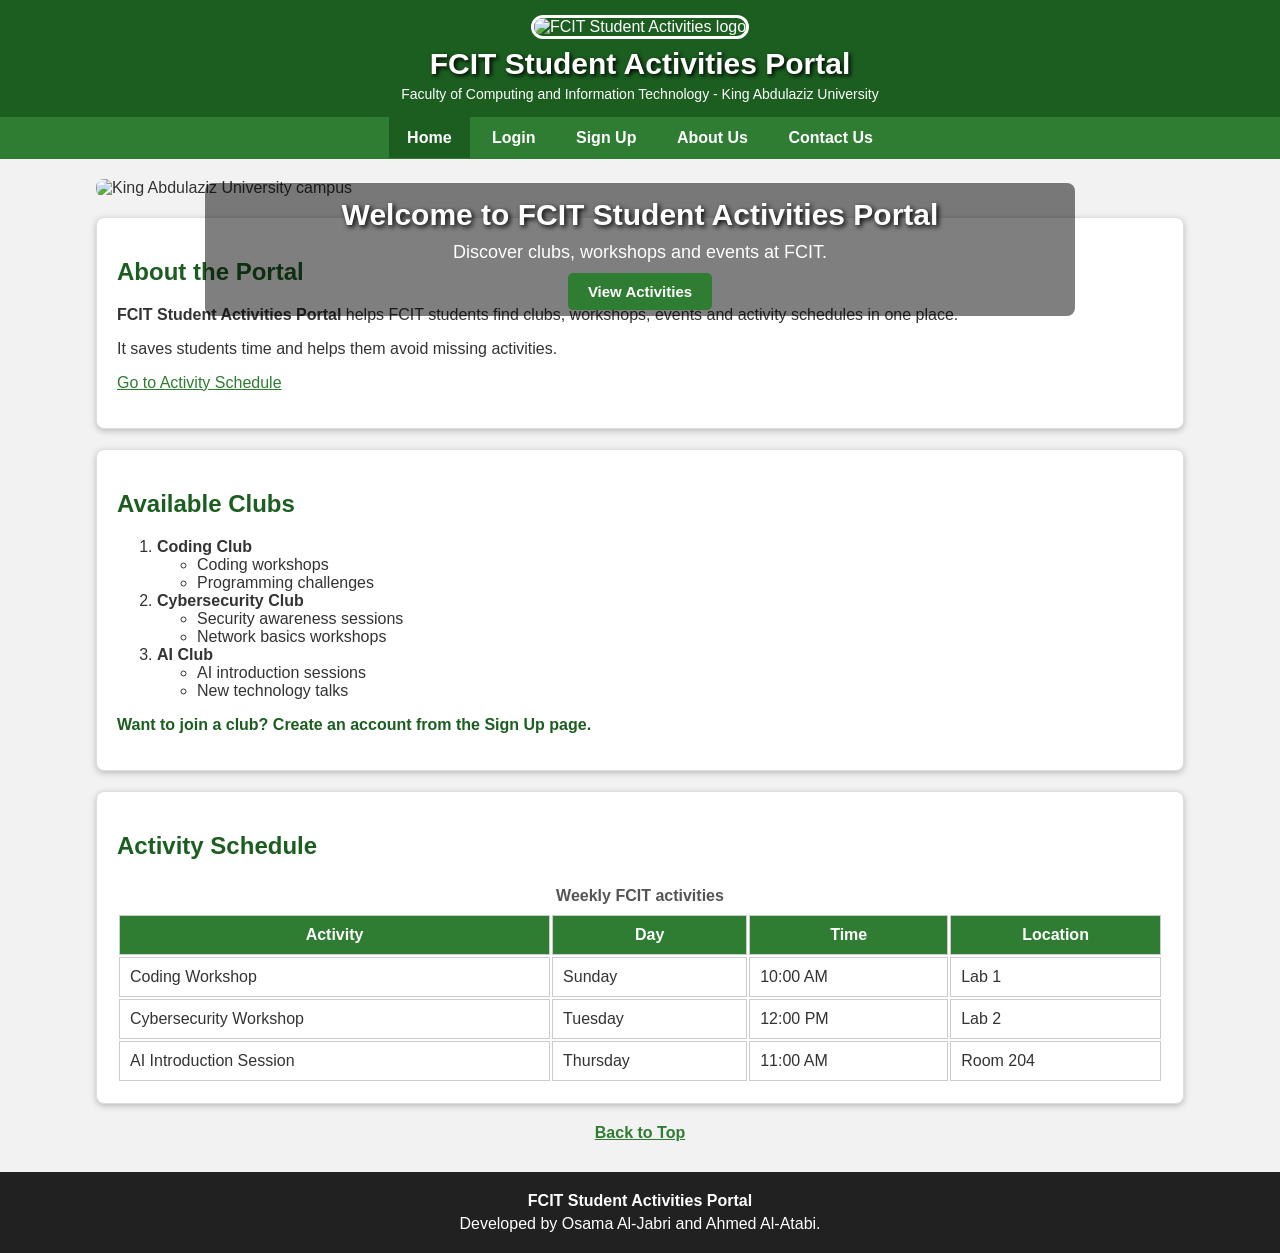
==== index.html @ f719cd3a "Add files via upload" ====
<!DOCTYPE html>

<html lang="en">
<head>
<meta charset="utf-8"/>
<title>FCIT Activities - Home</title>
<!-- External CSS file -->
<link href="style.css" rel="stylesheet"/>


</head>
<body>
<!-- ===== Header with project logo ===== -->
<header class="site-header" id="top">
<!-- Image map: clicking the logo goes to the About Us page -->
<img alt="FCIT Student Activities logo" class="logo" height="120" src="images/fcit.jpg" usemap="#logomap" width="120"/>
<map name="logomap">
<area alt="About Us" coords="0,0,120,120" href="about.html" shape="rect"/>
</map>
<h1>FCIT Student Activities Portal</h1>
<p>Faculty of Computing and Information Technology - King Abdulaziz University</p>
</header>
<!-- ===== Navigation menu ===== -->
<nav class="main-nav">
<a class="active" href="index.html">Home</a>
<a href="login.html">Login</a>
<a href="signup.html">Sign Up</a>
<a href="about.html">About Us</a>
<a href="contact.html">Contact Us</a></nav>
<div class="container">
<!-- ===== Hero section: fixed campus image + text layer ===== -->
<section class="hero">
<img alt="King Abdulaziz University campus" class="hero-image" src="images/campus.jpg"/>
<div class="hero-text">
<h2>Welcome to FCIT Student Activities Portal</h2>
<p>Discover clubs, workshops and events at FCIT.</p>
<a class="button" href="#schedule">View Activities</a>
</div>
</section>
<!-- ===== Short project idea and benefit required on Home page ===== -->
<article class="box">
<h2>About the Portal</h2>
<p>
<strong>FCIT Student Activities Portal</strong> helps FCIT students find clubs,
                workshops, events and activity schedules in one place.
            </p>
<p>It saves students time and helps them avoid missing activities.</p>
<p><a href="#schedule">Go to Activity Schedule</a></p>
</article>
<!-- ===== Available clubs (ordered list with nested lists) ===== -->
<section class="box">
<h2>Available Clubs</h2>
<ol>
<li><strong>Coding Club</strong>
<ul>
<li>Coding workshops</li>
<li>Programming challenges</li>
</ul>
</li>
<li><strong>Cybersecurity Club</strong>
<ul>
<li>Security awareness sessions</li>
<li>Network basics workshops</li>
</ul>
</li>
<li><strong>AI Club</strong>
<ul>
<li>AI introduction sessions</li>
<li>New technology talks</li>
</ul>
</li>
</ol>
<!-- Inline CSS example -->
<p style="color: #1b5e20; font-weight: bold;">Want to join a club? Create an account from the Sign Up page.</p>
</section>
<!-- ===== Activity schedule table ===== -->
<section class="box" id="schedule">
<h2>Activity Schedule</h2>
<table>
<caption>Weekly FCIT activities</caption>
<thead>
<tr>
<th>Activity</th>
<th>Day</th>
<th>Time</th>
<th>Location</th>
</tr>
</thead>
<tbody>
<tr>
<td>Coding Workshop</td>
<td>Sunday</td>
<td>10:00 AM</td>
<td>Lab 1</td>
</tr>
<tr>
<td>Cybersecurity Workshop</td>
<td>Tuesday</td>
<td>12:00 PM</td>
<td>Lab 2</td>
</tr>
<tr>
<td>AI Introduction Session</td>
<td>Thursday</td>
<td>11:00 AM</td>
<td>Room 204</td>
</tr>
</tbody>
</table>
</section>
<!-- Internal link back to the top of the page -->
<p class="back-top"><a href="#top">Back to Top</a></p>
</div>
<!-- ===== Footer ===== -->
<footer class="site-footer"><p><strong>FCIT Student Activities Portal</strong></p><p>Developed by Osama Al-Jabri and Ahmed Al-Atabi.</p></footer>
</body>
</html>
---- style.css ----
/* =========================================
   FCIT Student Activities Portal - style.css
   External CSS file used by all pages
   ========================================= */

/* ----- General page style ----- */
body {
    margin: 0;
    font-family: Arial, sans-serif;
    font-size: 16px;
    background-color: #f2f2f2;   /* light gray page background */
    color: #333333;
}

h2 {
    color: #1b5e20;              /* dark green headings */
}

h3 {
    color: #2e7d32;              /* green sub-headings */
}

a {
    color: #2e7d32;
}

a:hover {
    color: #1b5e20;
}

/* ----- Header ----- */
.site-header {
    background-color: #1b5e20;   /* dark green */
    color: white;
    text-align: center;
    padding: 15px;
}

.site-header h1 {
    margin: 8px 0 5px 0;
    font-size: 30px;
    text-shadow: 2px 2px 4px #000000;
}

.site-header p {
    margin: 0;
    font-size: 14px;
}

.logo {
    border: 3px solid white;
    border-radius: 12px;
}

/* ----- Navigation menu ----- */
.main-nav {
    background-color: #2e7d32;   /* green */
    text-align: center;
    padding: 12px 0;
}

.main-nav a {
    color: white;
    text-decoration: none;
    font-weight: bold;
    padding: 12px 18px;
}

/* :hover changes the link background when the mouse is over it */
.main-nav a:hover {
    background-color: #1b5e20;
    color: white;
}

/* The link of the current page */
.main-nav a.active {
    background-color: #1b5e20;
}

/* ----- Page content area ----- */
.container {
    width: 85%;
    margin: 20px auto;
}

/* Reusable white content box */
.box {
    background-color: white;
    border: 1px solid #dddddd;
    border-radius: 8px;
    box-shadow: 0px 2px 6px #bbbbbb;
    padding: 20px;
    margin-bottom: 20px;
}

/* ----- Buttons (reusable class) ----- */
.button {
    background-color: #2e7d32;
    color: white;
    border: none;
    border-radius: 5px;
    padding: 10px 20px;
    font-size: 15px;
    font-weight: bold;
    text-decoration: none;
}

.button:hover {
    background-color: #1b5e20;
    color: white;
}

.gray-button {
    background-color: #757575;
}

.gray-button:hover {
    background-color: #555555;
}

/* ----- Hero section (uses position and z-index) ----- */
.hero {
    position: relative;          /* the text box is placed inside this area */
    margin-bottom: 20px;
}

.hero-image {
    position: relative;
    z-index: 1;                  /* image is the bottom layer */
    width: 100%;
    display: block;
    border-radius: 8px;
}

.hero-text {
    position: absolute;          /* placed on top of the image */
    z-index: 2;                  /* text box is the top layer */
    top: 20%;
    left: 10%;
    width: 80%;
    padding: 15px 0;
    text-align: center;
    color: white;
    background-color: rgba(0, 0, 0, 0.5);   /* half transparent black */
    border-radius: 8px;
}

.hero-text h2 {
    color: white;
    font-size: 30px;
    margin: 0 0 10px 0;
    text-shadow: 2px 2px 5px #000000;
}

.hero-text p {
    font-size: 18px;
    margin: 0 0 20px 0;
}

/* ----- Tables ----- */
table {
    width: 100%;
}

caption {
    font-weight: bold;
    padding: 8px;
    color: #555555;
}

th {
    background-color: #2e7d32;   /* green table header */
    color: white;                /* white header text */
    border: 1px solid #cccccc;
    padding: 10px;
}

td {
    border: 1px solid #cccccc;   /* thin borders */
    padding: 10px;
}

/* ----- Forms ----- */
.form-box {
    width: 380px;
    margin: 30px auto;
}

.wide-box {
    width: 480px;
}

label {
    font-weight: bold;
}

.label-text {
    font-weight: bold;
    margin-bottom: 5px;
}

/* Reusable class for text boxes, select and textarea */
.field {
    width: 90%;
    padding: 8px;
    margin-top: 5px;
    margin-bottom: 15px;
    border: 1px solid #bbbbbb;
    border-radius: 4px;
    font-family: Arial, sans-serif;
    font-size: 14px;
}

/* :focus changes the border when the user clicks inside the field */
.field:focus {
    border: 2px solid #2e7d32;
}

.hint {
    height: 20px;                /* fixed height so the buttons do not move */
    color: #2e7d32;
    font-style: italic;
    font-size: 14px;
}

/* ----- Other small classes ----- */
.rounded-image {
    border-radius: 8px;
    margin-bottom: 10px;
}

.back-top {
    text-align: center;
    font-weight: bold;
}


/* ----- Contact Us ----- */
.contact-section {
    width: 85%;
    margin: 20px auto;
    text-align: center;
}

.contact-section p {
    margin: 8px 0;
}

/* ----- Footer ----- */
.site-footer {
    background-color: #212121;   /* dark footer */
    color: white;
    text-align: center;
    padding: 15px;
    margin-top: 30px;
}

.site-footer p {
    margin: 5px;
}
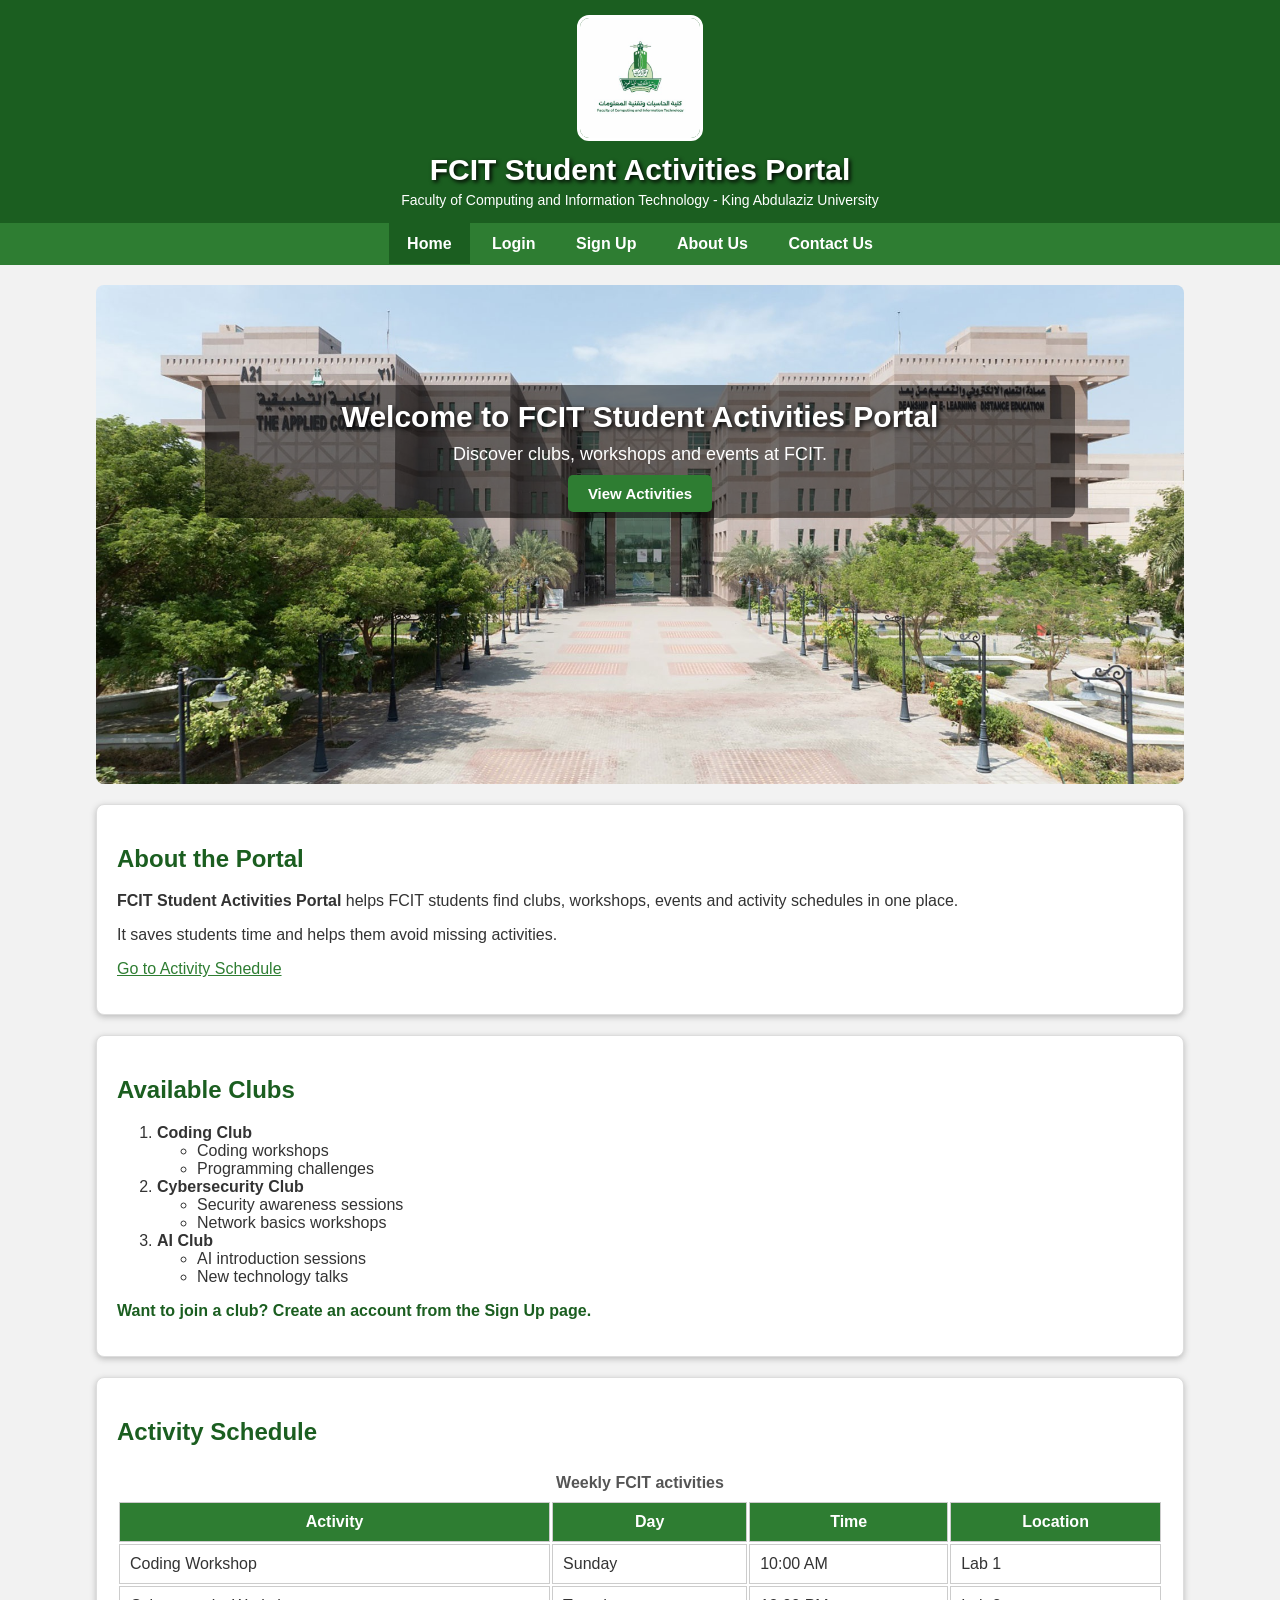
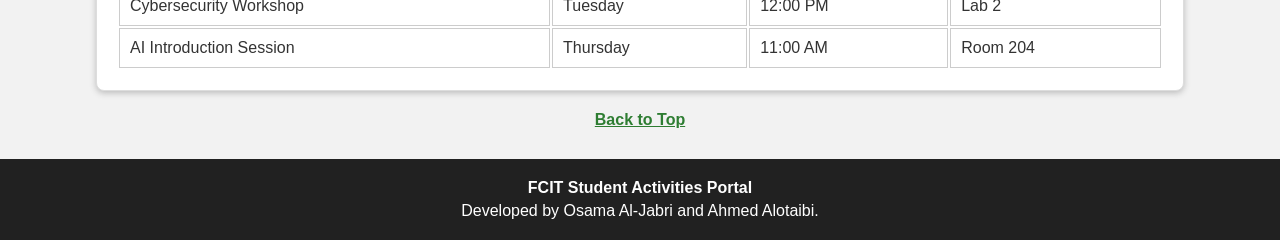
==== commit 0c60e0b0: "Update index.html" ====
--- a/index.html
+++ b/index.html
@@ -112,6 +112,6 @@
 <p class="back-top"><a href="#top">Back to Top</a></p>
 </div>
 <!-- ===== Footer ===== -->
-<footer class="site-footer"><p><strong>FCIT Student Activities Portal</strong></p><p>Developed by Osama Al-Jabri and Ahmed Al-Atabi.</p></footer>
+<footer class="site-footer"><p><strong>FCIT Student Activities Portal</strong></p><p>Developed by Osama Al-Jabri and Ahmed Alotaibi.</p></footer>
 </body>
 </html>
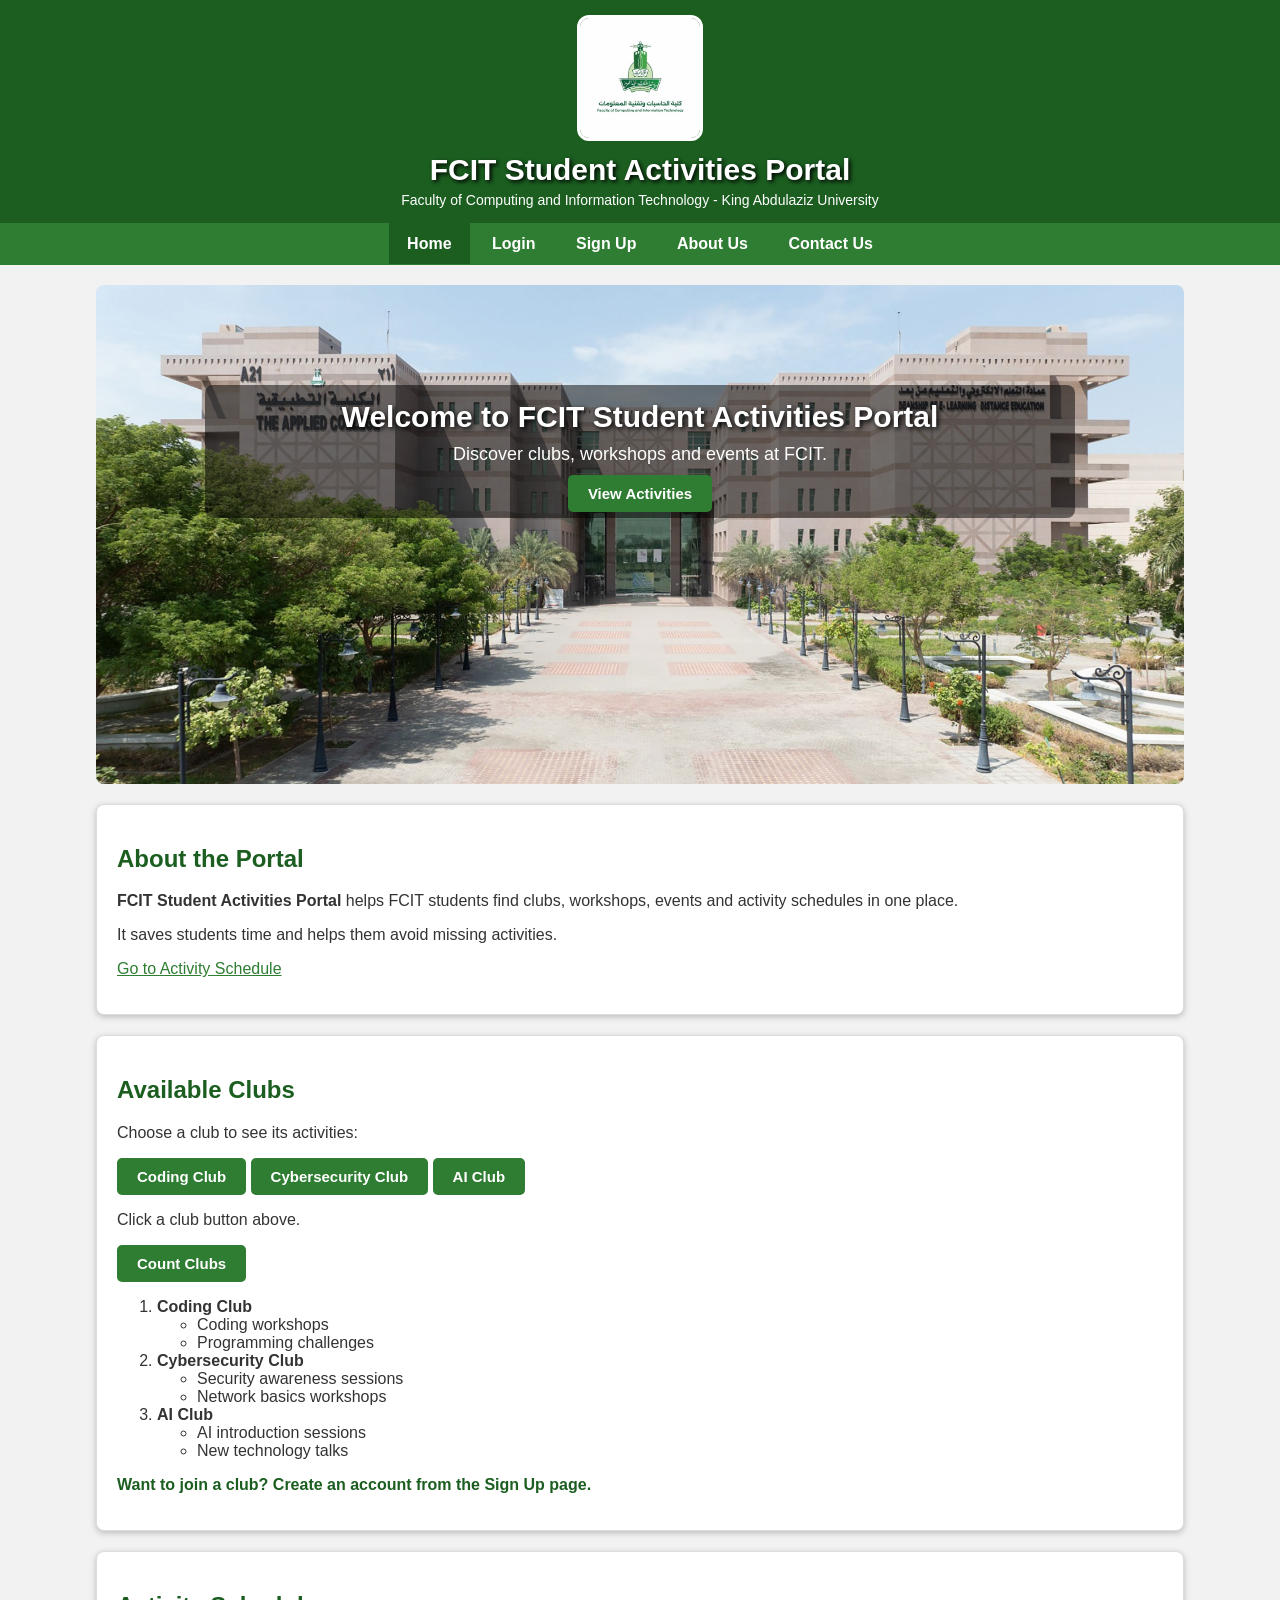
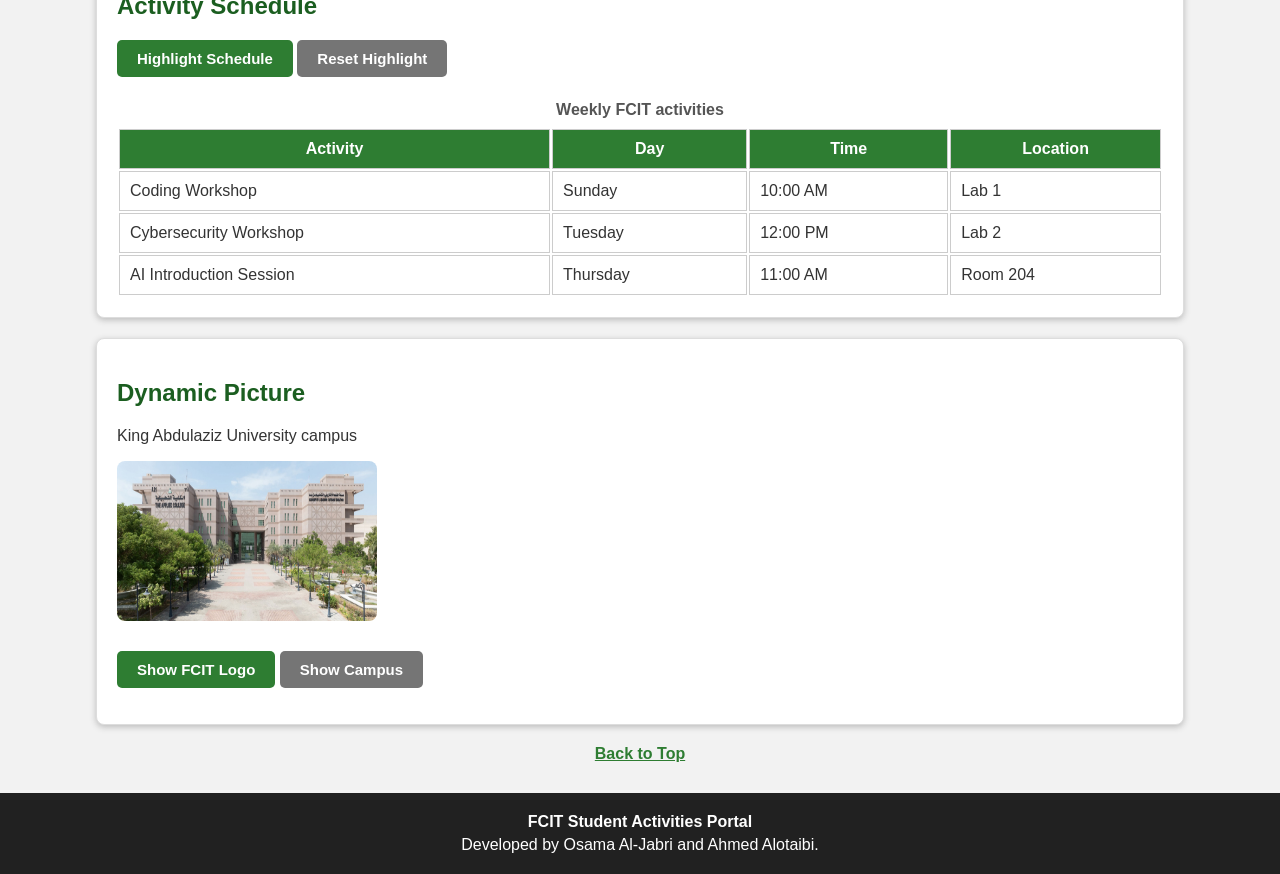
==== commit 7f499074: "Add files via upload" ====
--- a/index.html
+++ b/index.html
@@ -8,6 +8,7 @@
 <link href="style.css" rel="stylesheet"/>
 
 
+<script src="script.js"></script>
 </head>
 <body>
 <!-- ===== Header with project logo ===== -->
@@ -50,6 +51,13 @@
 <!-- ===== Available clubs (ordered list with nested lists) ===== -->
 <section class="box">
 <h2>Available Clubs</h2>
+<p>Choose a club to see its activities:</p>
+<button class="button" type="button" onclick="showClub(1)">Coding Club</button>
+<button class="button" type="button" onclick="showClub(2)">Cybersecurity Club</button>
+<button class="button" type="button" onclick="showClub(3)">AI Club</button>
+<p id="clubMessage">Click a club button above.</p>
+<button class="button" type="button" onclick="countClubs()">Count Clubs</button>
+<p id="clubCount"></p>
 <ol>
 <li><strong>Coding Club</strong>
 <ul>
@@ -76,6 +84,9 @@
 <!-- ===== Activity schedule table ===== -->
 <section class="box" id="schedule">
 <h2>Activity Schedule</h2>
+<button class="button" type="button" onclick="highlightSchedule()">Highlight Schedule</button>
+<button class="button gray-button" type="button" onclick="resetSchedule()">Reset Highlight</button>
+<p id="scheduleMessage"></p>
 <table>
 <caption>Weekly FCIT activities</caption>
 <thead>
@@ -108,6 +119,13 @@
 </tbody>
 </table>
 </section>
+<section class="box">
+<h2>Dynamic Picture</h2>
+<p id="pictureMessage">King Abdulaziz University campus</p>
+<img id="dynamicPicture" class="rounded-image" src="images/campus.jpg" alt="Campus or FCIT logo" width="260" height="160" />
+<p><button class="button" type="button" onclick="changePicture()">Show FCIT Logo</button>
+<button class="button gray-button" type="button" onclick="originalPicture()">Show Campus</button></p>
+</section>
 <!-- Internal link back to the top of the page -->
 <p class="back-top"><a href="#top">Back to Top</a></p>
 </div>
